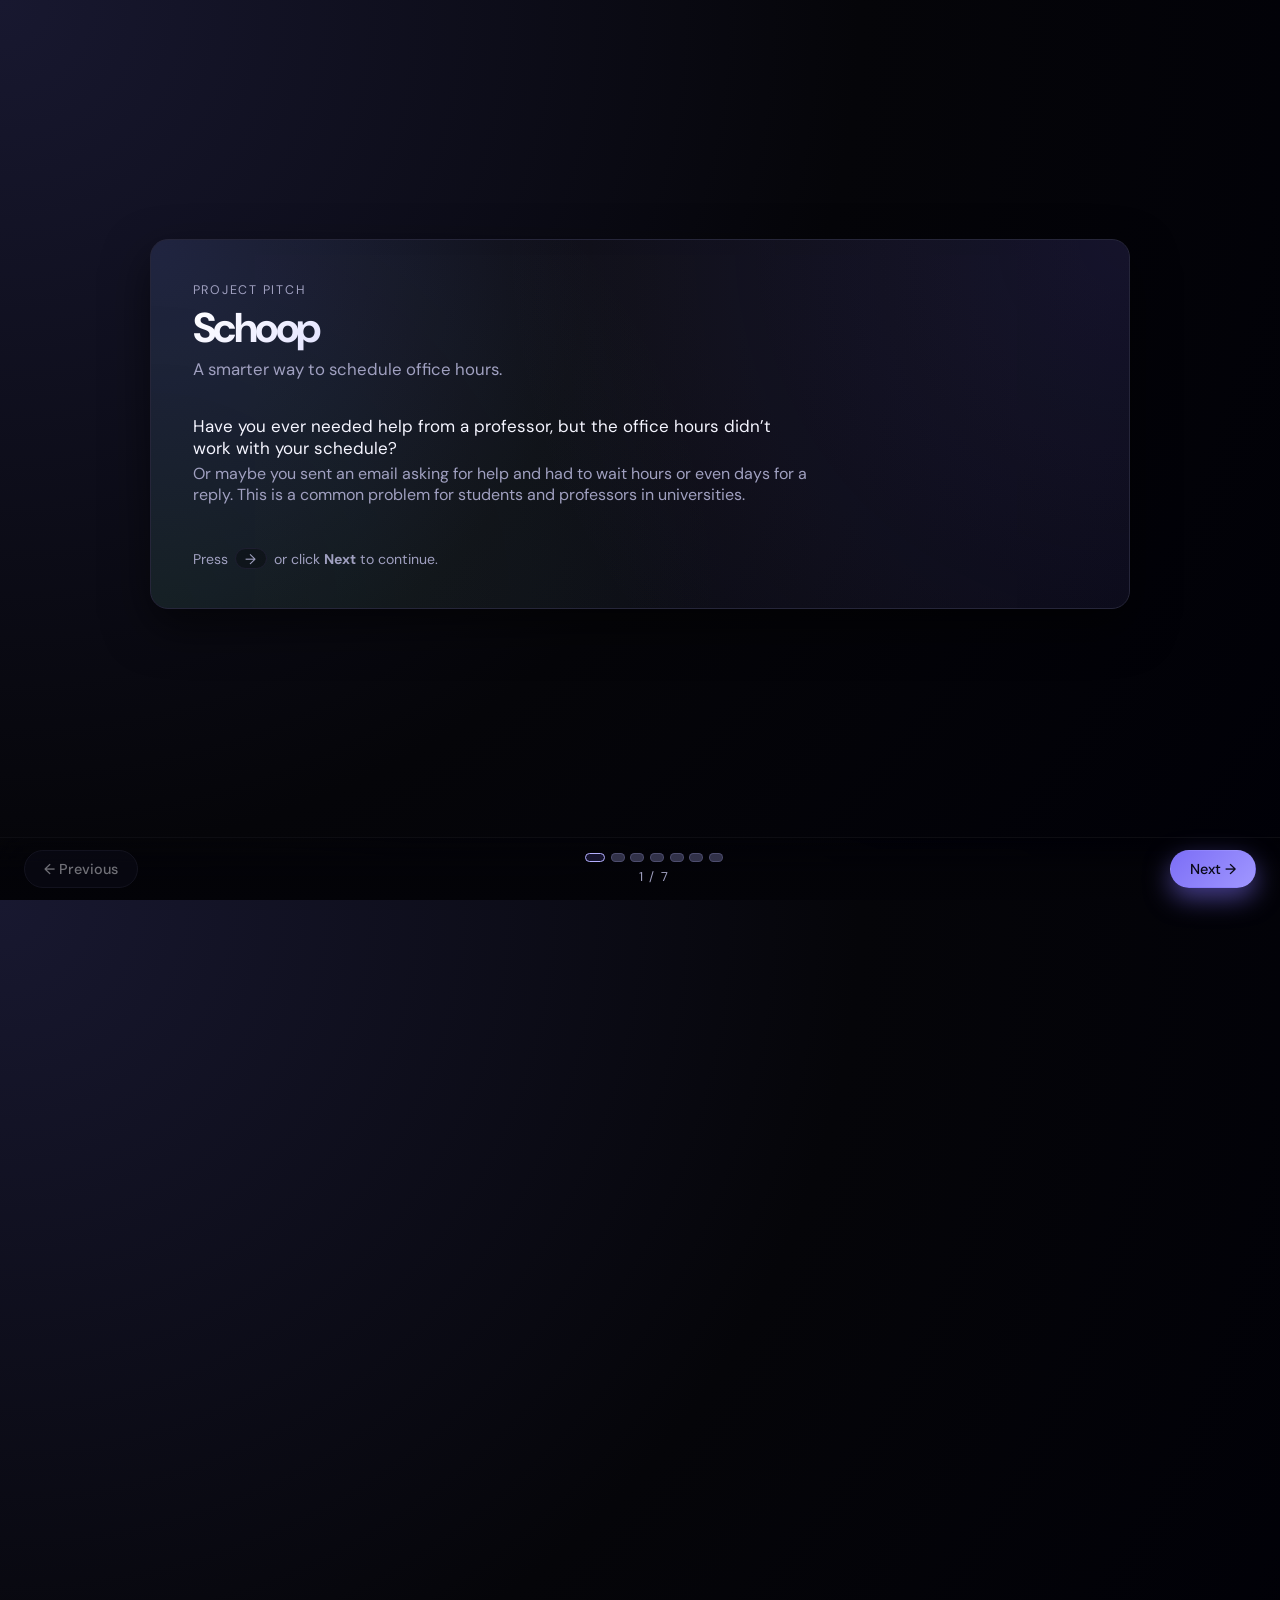
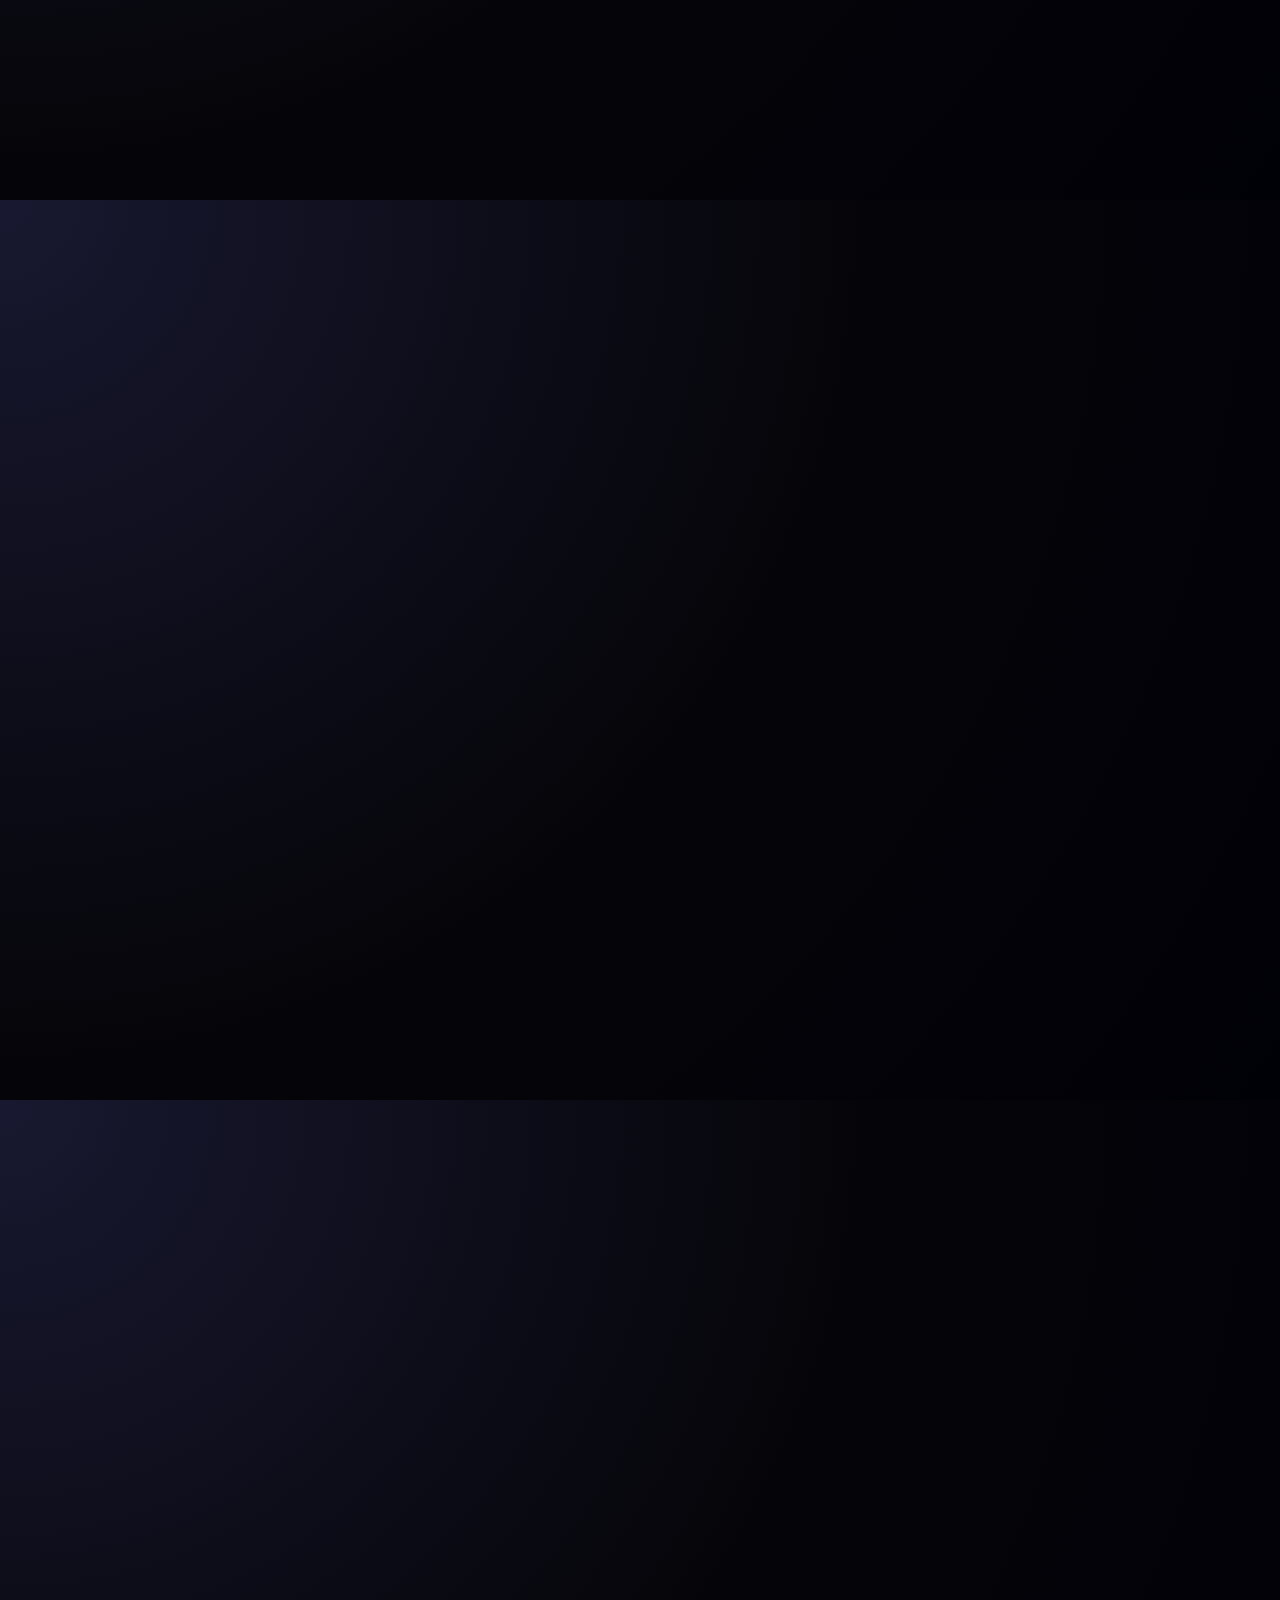
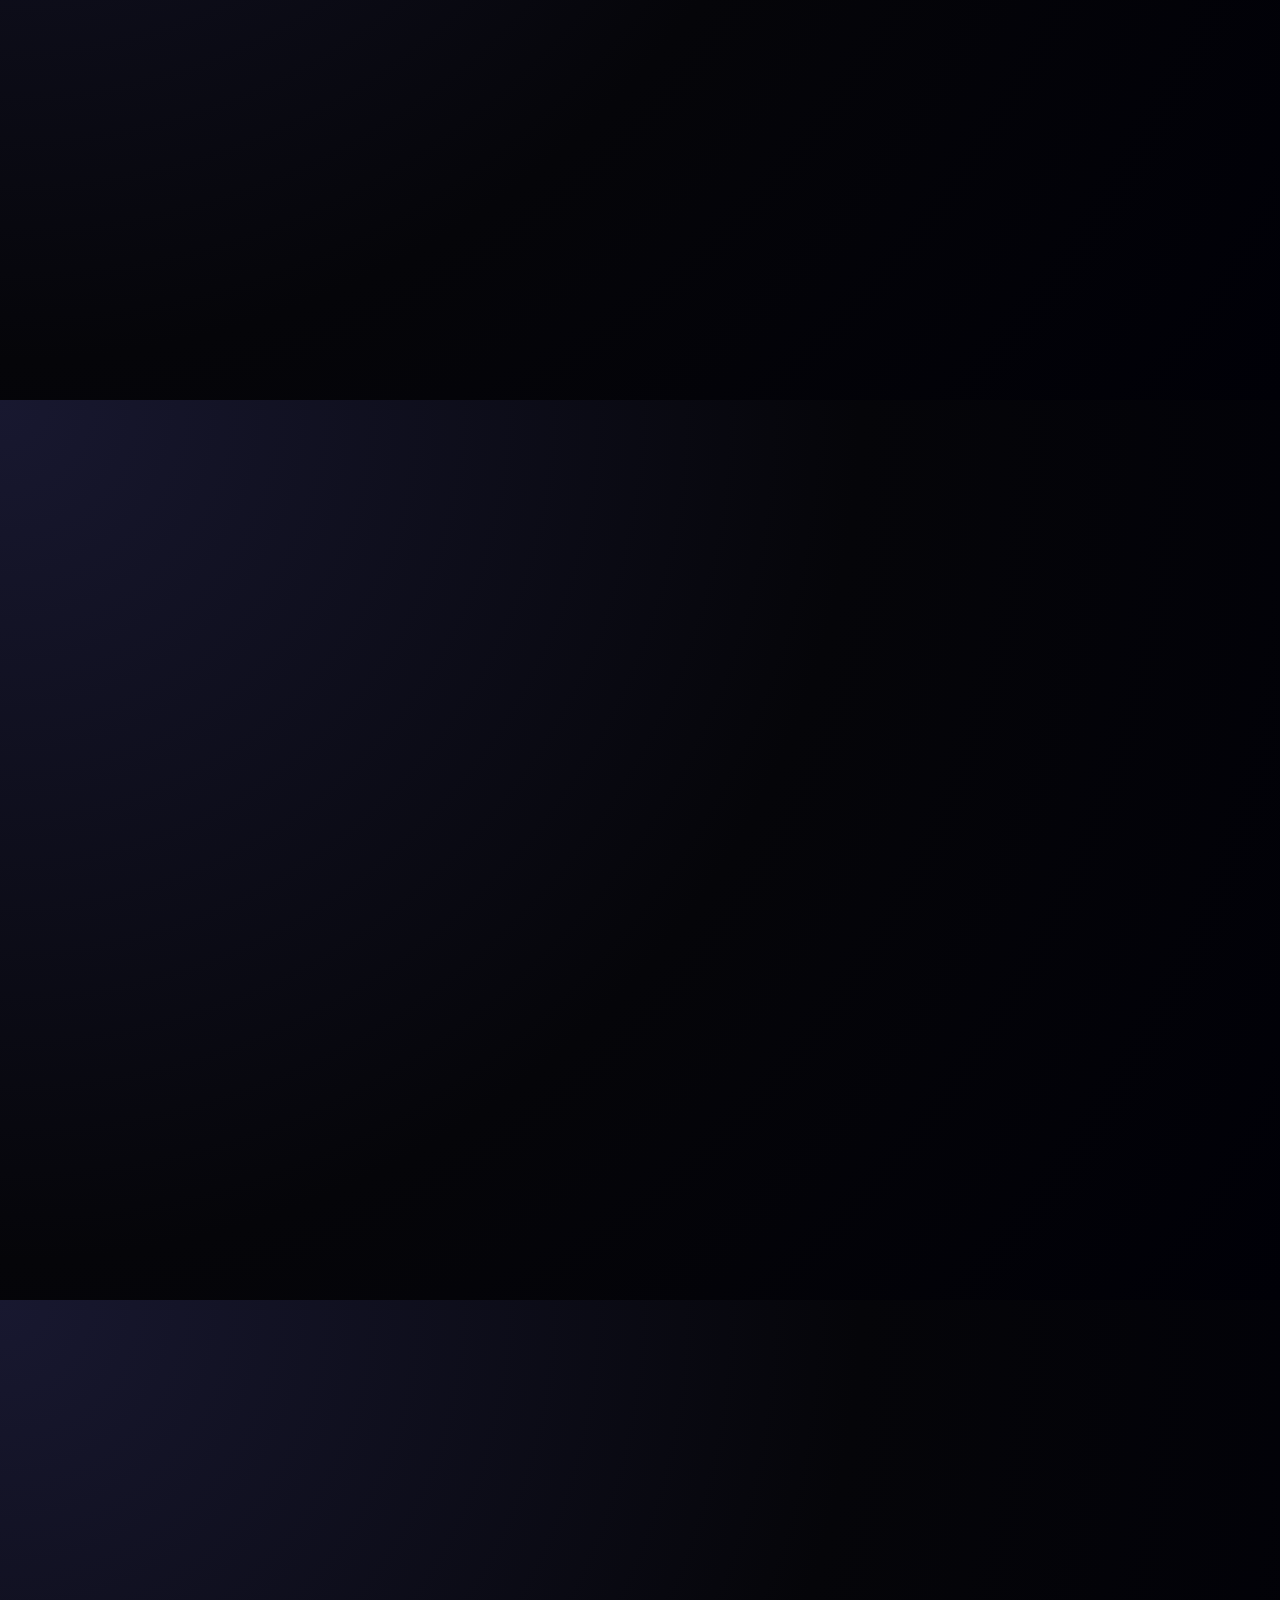
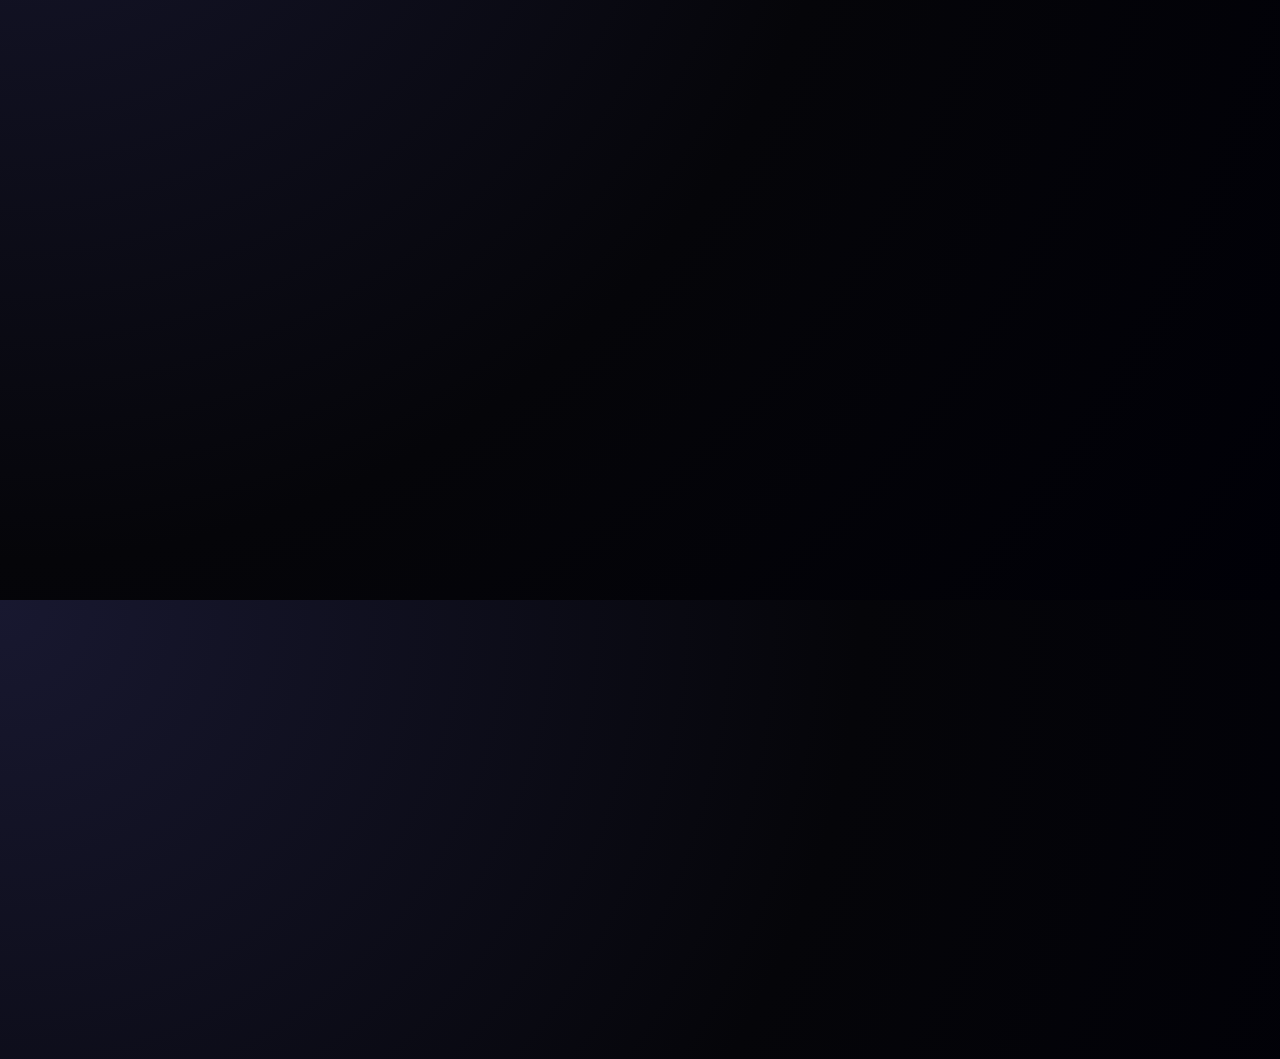
==== schoop.html @ f84122e2 "Add files via upload" ====
<!DOCTYPE html>
<html lang="en">
  <head>
    <meta charset="UTF-8" />
    <meta name="viewport" content="width=device-width, initial-scale=1.0" />
    <title>Schoop — Smarter Office Hours</title>
    <link rel="preconnect" href="https://fonts.googleapis.com" />
    <link rel="preconnect" href="https://fonts.gstatic.com" crossorigin />
    <link
      href="https://fonts.googleapis.com/css2?family=DM+Sans:ital,opsz,wght@0,9..40,400;0,9..40,500;0,9..40,600;0,9..40,700&display=swap"
      rel="stylesheet"
    />
    <link rel="stylesheet" href="schoop.css" />
  </head>
  <body>
    <div class="deck">
      <!-- Slide 1: Opening / Hero -->
      <section class="slide slide-hero active" id="slide-opening" aria-label="Opening">
        <div class="slide-inner">
          <header class="hero-header">
            <p class="eyebrow">Project Pitch</p>
            <h1>Schoop</h1>
            <p class="hero-tagline">A smarter way to schedule office hours.</p>
          </header>
          <div class="hero-body">
            <p class="lede">
              Have you ever needed help from a professor, but the office hours didn’t work with your schedule?
            </p>
            <p>
              Or maybe you sent an email asking for help and had to wait hours or even days for a reply. This is a
              common problem for students and professors in universities.
            </p>
          </div>
          <div class="hero-footer">
            <p class="hint">Press <span>→</span> or click <strong>Next</strong> to continue.</p>
          </div>
        </div>
      </section>

      <!-- Slide 2: Problem -->
      <section class="slide" id="slide-problem" aria-label="Problem">
        <div class="slide-inner">
          <h2>Problem</h2>
          <p class="slide-intro">
            Today, organizing office hours or extra help sessions is often inefficient for both students and professors.
          </p>

          <div class="two-column">
            <div class="column card">
              <h3>For students</h3>
              <ul>
                <li>Office hours conflict with classes, jobs, or commuting times.</li>
                <li>Uncertainty about when a professor is actually available.</li>
                <li>Slow back-and-forth over email just to ask a question.</li>
              </ul>
            </div>
            <div class="column card">
              <h3>For professors</h3>
              <ul>
                <li>No clear picture of when most students are free.</li>
                <li>Overcrowded office hours at some times, empty ones at others.</li>
                <li>Lots of individual emails to coordinate extra help sessions.</li>
              </ul>
            </div>
          </div>

          <p class="slide-summary">
            The result: overcrowded office hours, missed opportunities for help, and a lot of unnecessary coordination.
          </p>
        </div>
      </section>

      <!-- Slide 3: Solution -->
      <section class="slide" id="slide-solution" aria-label="Solution">
        <div class="slide-inner">
          <h2>Solution — Schoop</h2>
          <p class="slide-intro">
            To solve this problem, we built <strong>Schoop</strong> — a scheduling platform designed to simplify
            communication between students and teachers.
          </p>

          <div class="feature-grid">
            <article class="feature-card">
              <h3>Smart scheduling polls</h3>
              <p>
                Professors create time slots for specific courses, and students quickly mark what works for them.
              </p>
            </article>
            <article class="feature-card">
              <h3>Instant majority view</h3>
              <p>
                Schoop automatically aggregates responses to show which times work best for the majority of students.
              </p>
            </article>
            <article class="feature-card">
              <h3>Less email, more help</h3>
              <p>
                Instead of long email chains, students and professors align on office hours in a single, shared view.
              </p>
            </article>
          </div>
        </div>
      </section>

      <!-- Slide 4: How it works -->
      <section class="slide" id="slide-how" aria-label="How it works">
        <div class="slide-inner">
          <h2>How it works</h2>
          <div class="flow-grid">
            <div class="card flow-card">
              <h3>Professors</h3>
              <ol>
                <li>Log in using their university email.</li>
                <li>Select the course and create available time slots.</li>
                <li>Share the Schoop poll link with their students.</li>
              </ol>
            </div>
            <div class="card flow-card">
              <h3>Students</h3>
              <ol>
                <li>Log in with their school email.</li>
                <li>Choose the time slots that work best for them.</li>
                <li>See how classmates responded and view the final schedule.</li>
              </ol>
            </div>
          </div>

          <p class="slide-summary">
            Behind the scenes, Schoop aggregates every response and generates a clear schedule that highlights the
            best-fit times.
          </p>
        </div>
      </section>

      <!-- Slide 5: Key features -->
      <section class="slide" id="slide-features" aria-label="Key features">
        <div class="slide-inner">
          <h2>Key features</h2>
          <div class="feature-grid">
            <article class="feature-card">
              <h3>Multiple teachers</h3>
              <p>Support for many professors using the platform at the same time.</p>
            </article>
            <article class="feature-card">
              <h3>Multiple courses</h3>
              <p>Each course has its own schedule and availability poll.</p>
            </article>
            <article class="feature-card">
              <h3>Live vote counts</h3>
              <p>Students can see how many classmates selected each time slot.</p>
            </article>
            <article class="feature-card">
              <h3>Final schedule view</h3>
              <p>
                Once responses are in, everyone can see the final schedule based on the teacher’s selected
                availability.
              </p>
            </article>
          </div>
        </div>
      </section>

      <!-- Slide 6: Technology -->
      <section class="slide" id="slide-technology" aria-label="Technology">
        <div class="slide-inner">
          <h2>Technology</h2>
          <p class="slide-intro">
            Schoop is deliberately lightweight, using tools that many universities already rely on.
          </p>

          <div class="tech-grid">
            <div class="card tech-card">
              <h3>Frontend</h3>
              <ul>
                <li>JavaScript-powered web interface.</li>
                <li>Responsive layout designed for both laptops and projectors.</li>
              </ul>
            </div>
            <div class="card tech-card">
              <h3>Backend</h3>
              <ul>
                <li>Google Apps Script as the application layer.</li>
                <li>JSON-based HTTP APIs for communication with the frontend.</li>
              </ul>
            </div>
            <div class="card tech-card">
              <h3>Data</h3>
              <ul>
                <li>Google Sheets used as a lightweight, structured database.</li>
                <li>Easy to inspect, export, and share schedule data.</li>
              </ul>
            </div>
          </div>
        </div>
      </section>

      <!-- Slide 7: Impact & Closing -->
      <section class="slide" id="slide-impact" aria-label="Impact and closing">
        <div class="slide-inner">
          <h2>Impact</h2>
          <p>
            With Schoop, professors can organize office hours more efficiently, and students can easily find help
            sessions that actually fit their schedules.
          </p>

          <div class="impact-grid">
            <div class="card impact-card">
              <h3>For professors</h3>
              <ul>
                <li>Office hours that align with when students are truly available.</li>
                <li>Fewer emails and manual scheduling headaches.</li>
              </ul>
            </div>
            <div class="card impact-card">
              <h3>For students</h3>
              <ul>
                <li>Easier access to academic support.</li>
                <li>Less time spent coordinating, more time spent learning.</li>
              </ul>
            </div>
          </div>

          <div class="closing-block">
            <h2>Closing</h2>
            <p>
              Our goal is simple: make academic support easier to organize, easier to access, and more effective for
              both students and professors.
            </p>
            <p class="questions">Thank you for listening. We’re happy to answer any questions.</p>
          </div>
        </div>
      </section>
    </div>

    <footer class="deck-nav" aria-label="Slide navigation">
      <button type="button" class="nav-button" id="prevBtn" aria-label="Previous slide">
        ← Previous
      </button>
      <div class="nav-center">
        <div class="nav-dots" id="navDots" aria-hidden="true"></div>
        <p class="nav-counter" id="navCounter">1 / 7</p>
      </div>
      <button type="button" class="nav-button primary" id="nextBtn" aria-label="Next slide">
        Next →
      </button>
    </footer>

    <script src="schoop.js"></script>
  </body>
  </html>
---- schoop.css ----
:root {
  --bg: #050509;
  --surface: #101018;
  --surface-soft: #151524;
  --border: #26263a;
  --border-soft: #1e1e30;
  --text: #f5f5ff;
  --text-muted: #a0a0c0;
  --accent: #7c6ef6;
  --accent-soft: rgba(124, 110, 246, 0.16);
  --accent-strong: rgba(124, 110, 246, 0.35);
  --accent-alt: #4ade80;
  --radius-lg: 18px;
  --radius-md: 12px;
  --radius-sm: 8px;
  --shadow-soft: 0 18px 45px rgba(0, 0, 0, 0.55);
  --font-sans: "DM Sans", system-ui, -apple-system, BlinkMacSystemFont, sans-serif;
}

*,
*::before,
*::after {
  box-sizing: border-box;
}

html,
body {
  margin: 0;
  padding: 0;
  height: 100%;
}

body {
  min-height: 100vh;
  background: radial-gradient(circle at top left, #181830 0, #050509 55%, #000007 100%);
  color: var(--text);
  font-family: var(--font-sans);
  -webkit-font-smoothing: antialiased;
}

.deck {
  min-height: calc(100vh - 72px);
  display: flex;
  flex-direction: column;
  scroll-behavior: smooth;
}

.slide {
  min-height: calc(100vh - 72px);
  display: flex;
  align-items: center;
  justify-content: center;
  padding: 3.5rem 1.75rem 2.25rem;
  opacity: 0;
  transform: translateY(24px) scale(0.985);
  pointer-events: none;
  transition:
    opacity 260ms ease-out,
    transform 260ms ease-out;
}

.slide.active {
  opacity: 1;
  transform: translateY(0) scale(1);
  pointer-events: auto;
}

.slide-inner {
  max-width: 980px;
  width: 100%;
  background: radial-gradient(circle at top left, #202040 0, #101018 42%, #080812 100%);
  border-radius: var(--radius-lg);
  border: 1px solid var(--border);
  box-shadow: var(--shadow-soft);
  padding: 2.4rem 2.6rem 2.2rem;
  position: relative;
  overflow: hidden;
}

.slide-inner::before {
  content: "";
  position: absolute;
  inset: 0;
  background:
    radial-gradient(circle at top right, rgba(124, 110, 246, 0.12), transparent 60%),
    radial-gradient(circle at bottom left, rgba(74, 222, 128, 0.08), transparent 55%);
  opacity: 0.9;
  pointer-events: none;
}

.slide-inner > * {
  position: relative;
  z-index: 1;
}

.slide h1,
.slide h2,
.slide h3 {
  margin: 0;
}

.slide h2 {
  font-size: 1.8rem;
  letter-spacing: -0.03em;
  margin-bottom: 0.8rem;
}

.slide h3 {
  font-size: 1.1rem;
  margin-bottom: 0.4rem;
}

.slide p {
  margin: 0.2rem 0;
  color: var(--text-muted);
}

.slide-intro {
  font-size: 1.02rem;
  margin-bottom: 1.4rem;
}

.slide-summary {
  margin-top: 1.7rem;
  font-size: 0.98rem;
  color: var(--text-muted);
}

/* Hero slide */

.slide-hero .slide-inner {
  display: flex;
  flex-direction: column;
  gap: 1.8rem;
}

.hero-header {
  text-align: left;
}

.eyebrow {
  text-transform: uppercase;
  letter-spacing: 0.14em;
  font-size: 0.78rem;
  color: var(--accent-alt);
  margin-bottom: 0.4rem;
}

.hero-header h1 {
  font-size: 2.6rem;
  letter-spacing: -0.06em;
  background: linear-gradient(135deg, #ffffff 0%, #e2e2ff 20%, #b5afff 50%, var(--accent) 100%);
  -webkit-background-clip: text;
  -webkit-text-fill-color: transparent;
  background-clip: text;
  margin-bottom: 0.2rem;
}

.hero-tagline {
  font-size: 1.05rem;
  color: var(--text-muted);
}

.hero-body {
  max-width: 620px;
}

.hero-body .lede {
  font-size: 1.06rem;
  color: #f5f5ff;
}

.hero-footer {
  margin-top: 0.5rem;
}

.hint {
  font-size: 0.88rem;
  color: var(--text-muted);
}

.hint span {
  display: inline-flex;
  align-items: center;
  justify-content: center;
  border-radius: 999px;
  padding: 0.05rem 0.6rem;
  border: 1px solid var(--border-soft);
  background: rgba(0, 0, 0, 0.3);
  margin-inline: 0.2rem;
}

/* Layout helpers */

.two-column {
  display: grid;
  grid-template-columns: repeat(2, minmax(0, 1fr));
  gap: 1.4rem;
  margin-top: 1.4rem;
}

.column {
  min-width: 0;
}

ul,
ol {
  margin: 0.4rem 0 0;
  padding-left: 1.2rem;
  color: var(--text-muted);
  font-size: 0.96rem;
}

li + li {
  margin-top: 0.18rem;
}

.card {
  background: linear-gradient(145deg, rgba(11, 11, 24, 0.96), rgba(18, 18, 34, 0.9));
  border-radius: var(--radius-md);
  border: 1px solid var(--border-soft);
  padding: 1rem 1.1rem 1rem;
}

/* Feature grid */

.feature-grid {
  margin-top: 1.4rem;
  display: grid;
  grid-template-columns: repeat(3, minmax(0, 1fr));
  gap: 1.1rem;
}

.feature-card {
  background: linear-gradient(150deg, rgba(18, 18, 40, 0.96), rgba(20, 18, 55, 0.9));
  border-radius: var(--radius-md);
  border: 1px solid rgba(124, 110, 246, 0.35);
  padding: 1rem 1.1rem 1rem;
  box-shadow: 0 14px 28px rgba(0, 0, 0, 0.5);
}

.feature-card h3 {
  color: #e4e4ff;
}

.feature-card p {
  font-size: 0.96rem;
}

/* Flow grid */

.flow-grid {
  display: grid;
  grid-template-columns: repeat(2, minmax(0, 1fr));
  gap: 1.2rem;
  margin-top: 1.4rem;
}

.flow-card ol {
  font-size: 0.96rem;
}

/* Technology & impact */

.tech-grid,
.impact-grid {
  display: grid;
  grid-template-columns: repeat(3, minmax(0, 1fr));
  gap: 1.1rem;
  margin-top: 1.4rem;
}

.impact-grid {
  grid-template-columns: repeat(2, minmax(0, 1fr));
}

.tech-card ul,
.impact-card ul {
  font-size: 0.95rem;
}

.closing-block {
  margin-top: 1.8rem;
  padding-top: 1.2rem;
  border-top: 1px solid rgba(255, 255, 255, 0.05);
}

.closing-block h2 {
  font-size: 1.4rem;
  margin-bottom: 0.6rem;
}

.closing-block p {
  font-size: 0.98rem;
}

.questions {
  margin-top: 0.6rem;
  color: #e4e4ff;
}

/* Deck navigation */

.deck-nav {
  position: sticky;
  bottom: 0;
  display: flex;
  align-items: center;
  justify-content: space-between;
  padding: 0.75rem 1.5rem;
  background: linear-gradient(to top, rgba(3, 3, 8, 0.98), rgba(3, 3, 8, 0.85), transparent);
  border-top: 1px solid rgba(255, 255, 255, 0.04);
  backdrop-filter: blur(18px);
  gap: 1rem;
}

.nav-button {
  border-radius: 999px;
  border: 1px solid var(--border);
  padding: 0.55rem 1.2rem;
  font-size: 0.9rem;
  font-weight: 500;
  font-family: var(--font-sans);
  background: rgba(15, 15, 30, 0.9);
  color: var(--text);
  cursor: pointer;
  display: inline-flex;
  align-items: center;
  gap: 0.25rem;
  transition:
    background 0.18s ease-out,
    border-color 0.18s ease-out,
    transform 0.13s ease-out,
    box-shadow 0.13s ease-out;
}

.nav-button.primary {
  background: linear-gradient(135deg, var(--accent) 0%, #a097ff 100%);
  border-color: transparent;
  color: #080816;
  box-shadow: 0 10px 26px rgba(124, 110, 246, 0.55);
}

.nav-button:disabled {
  opacity: 0.45;
  cursor: default;
  box-shadow: none;
}

.nav-button:not(:disabled):hover {
  background: radial-gradient(circle at top, rgba(255, 255, 255, 0.04), rgba(10, 10, 22, 0.9));
  border-color: var(--accent-strong);
  transform: translateY(-1px);
}

.nav-button.primary:not(:disabled):hover {
  background: linear-gradient(135deg, #b2a8ff 0%, var(--accent) 100%);
  box-shadow: 0 14px 30px rgba(124, 110, 246, 0.65);
}

.nav-center {
  display: flex;
  flex-direction: column;
  align-items: center;
  gap: 0.35rem;
  flex: 1;
}

.nav-counter {
  margin: 0;
  font-size: 0.8rem;
  letter-spacing: 0.14em;
  text-transform: uppercase;
  color: var(--text-muted);
}

.nav-dots {
  display: flex;
  align-items: center;
  justify-content: center;
  gap: 0.35rem;
}

.nav-dot {
  width: 9px;
  height: 9px;
  border-radius: 999px;
  background: rgba(120, 120, 170, 0.4);
  border: 1px solid rgba(120, 120, 170, 0.4);
  cursor: pointer;
  transition:
    width 0.18s ease-out,
    background 0.18s ease-out,
    border-color 0.18s ease-out,
    opacity 0.18s ease-out;
}

.nav-dot.active {
  width: 20px;
  background: var(--accent-soft);
  border-color: #b4afff;
}

.nav-dot:hover {
  opacity: 0.9;
}

/* Responsive */

@media (max-width: 900px) {
  .slide-inner {
    padding: 2rem 1.4rem 1.7rem;
    border-radius: 16px;
  }

  .hero-header h1 {
    font-size: 2.2rem;
  }

  .two-column,
  .feature-grid,
  .flow-grid,
  .tech-grid,
  .impact-grid {
    grid-template-columns: minmax(0, 1fr);
  }

  .feature-grid,
  .tech-grid,
  .impact-grid {
    gap: 0.9rem;
  }
}

@media (max-width: 640px) {
  .slide {
    padding: 3rem 1.1rem 2.1rem;
  }

  .hero-header h1 {
    font-size: 1.9rem;
  }

  .slide h2 {
    font-size: 1.6rem;
  }

  .deck-nav {
    padding-inline: 1.1rem;
    gap: 0.7rem;
  }

  .nav-button {
    padding-inline: 0.85rem;
  }

  .nav-counter {
    font-size: 0.78rem;
  }

  .hero-body .lede {
    font-size: 1rem;
  }
}
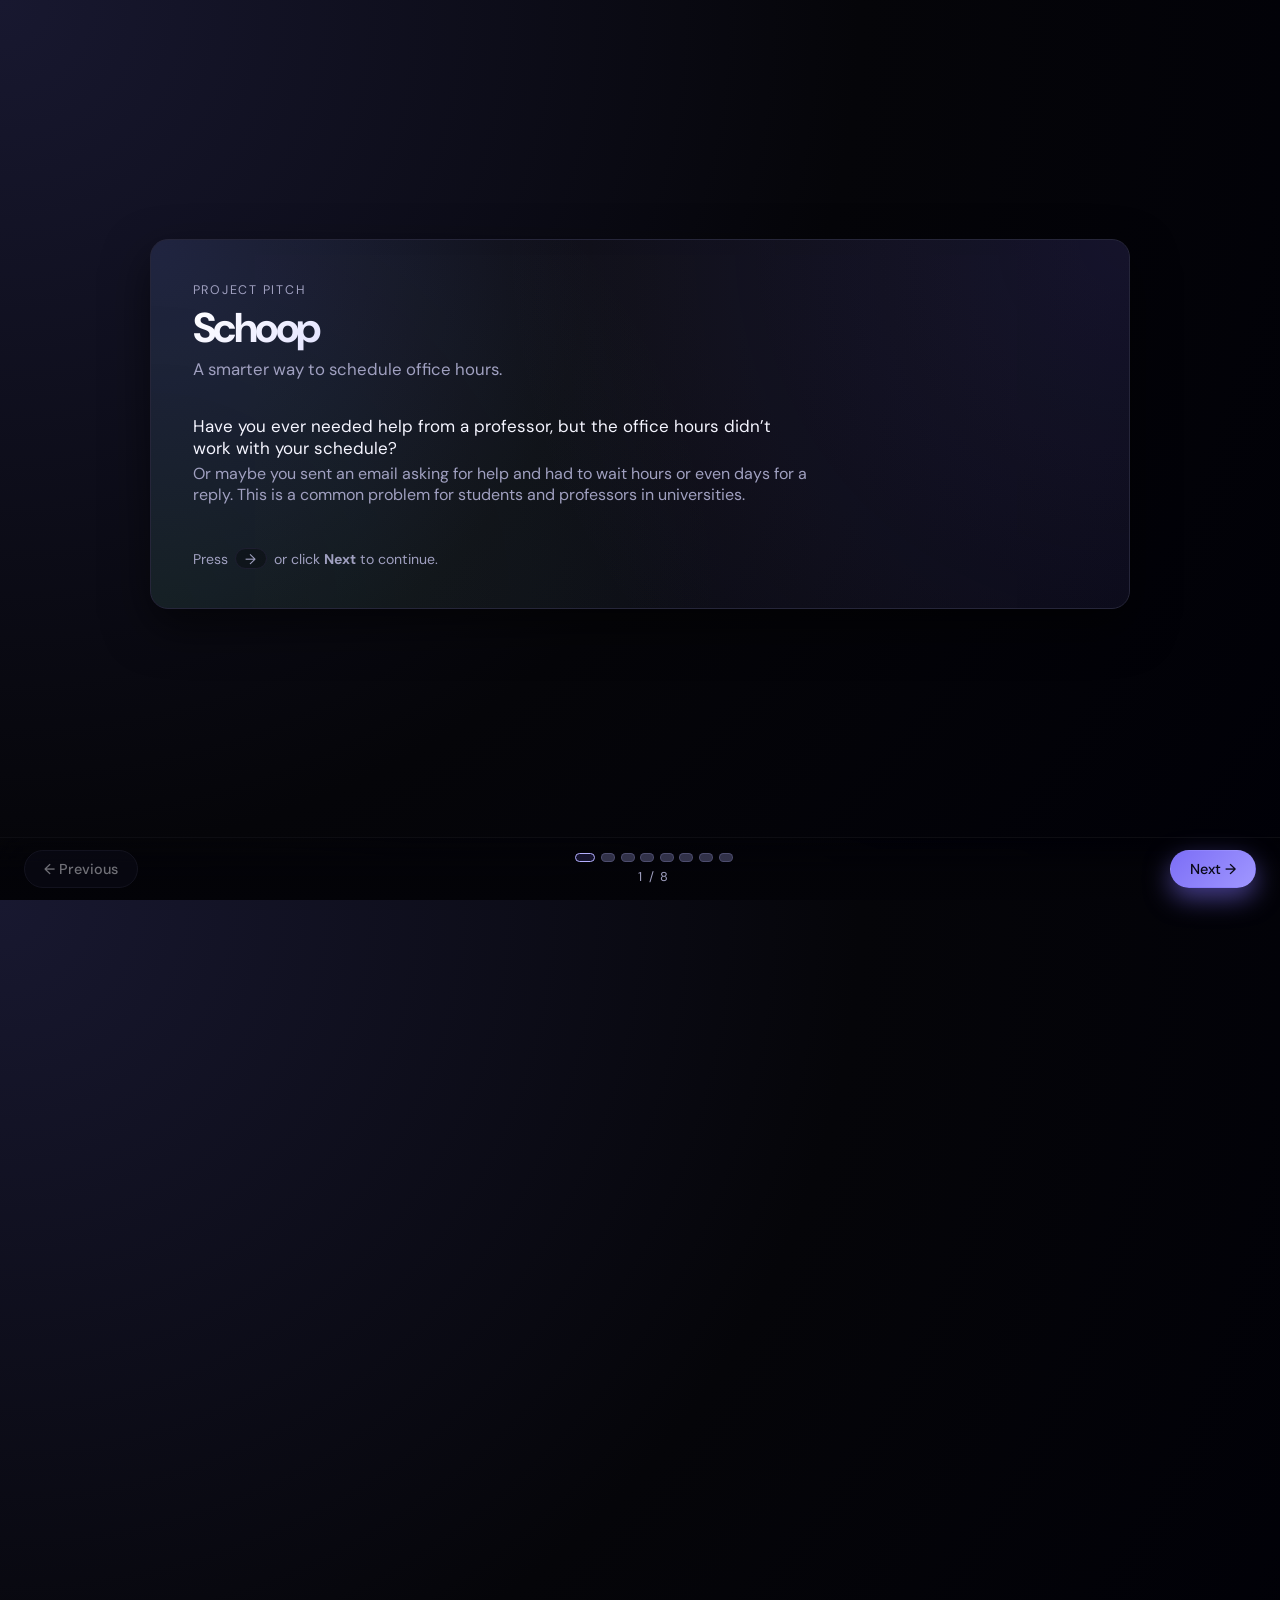
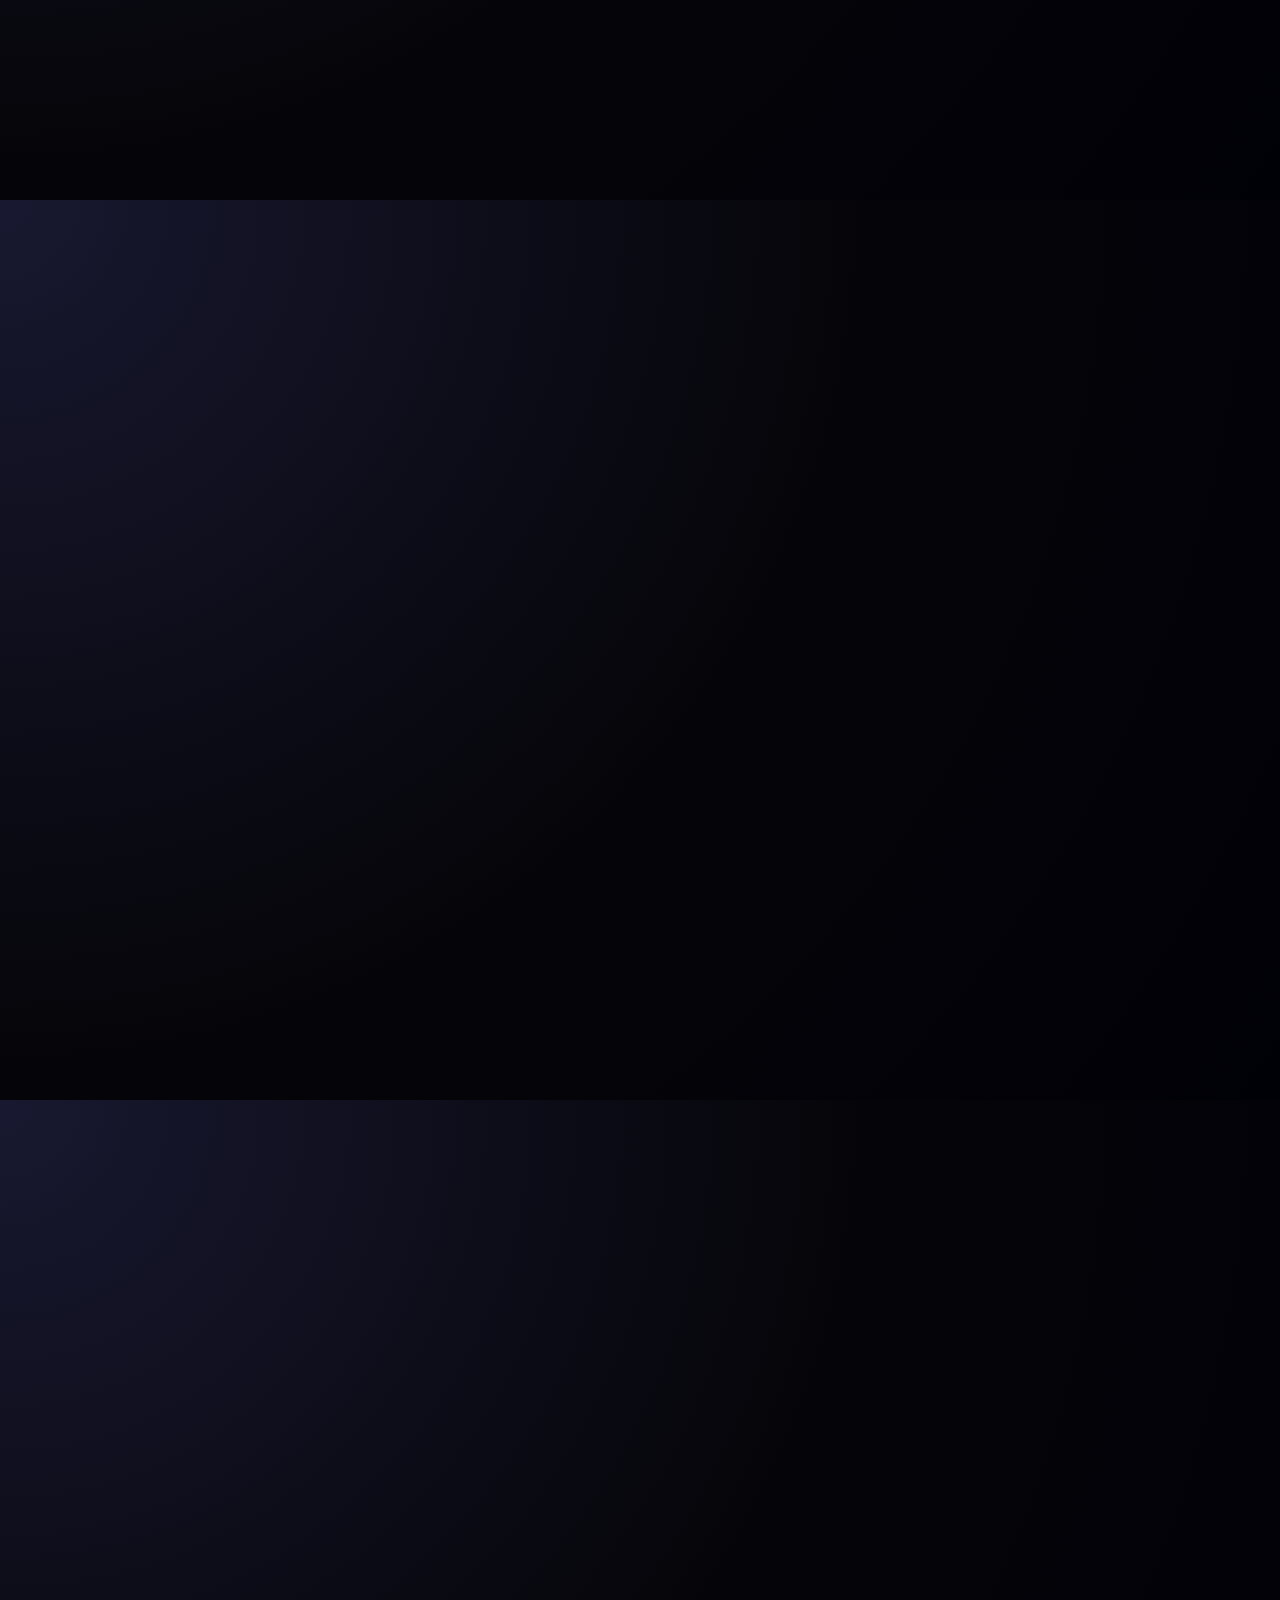
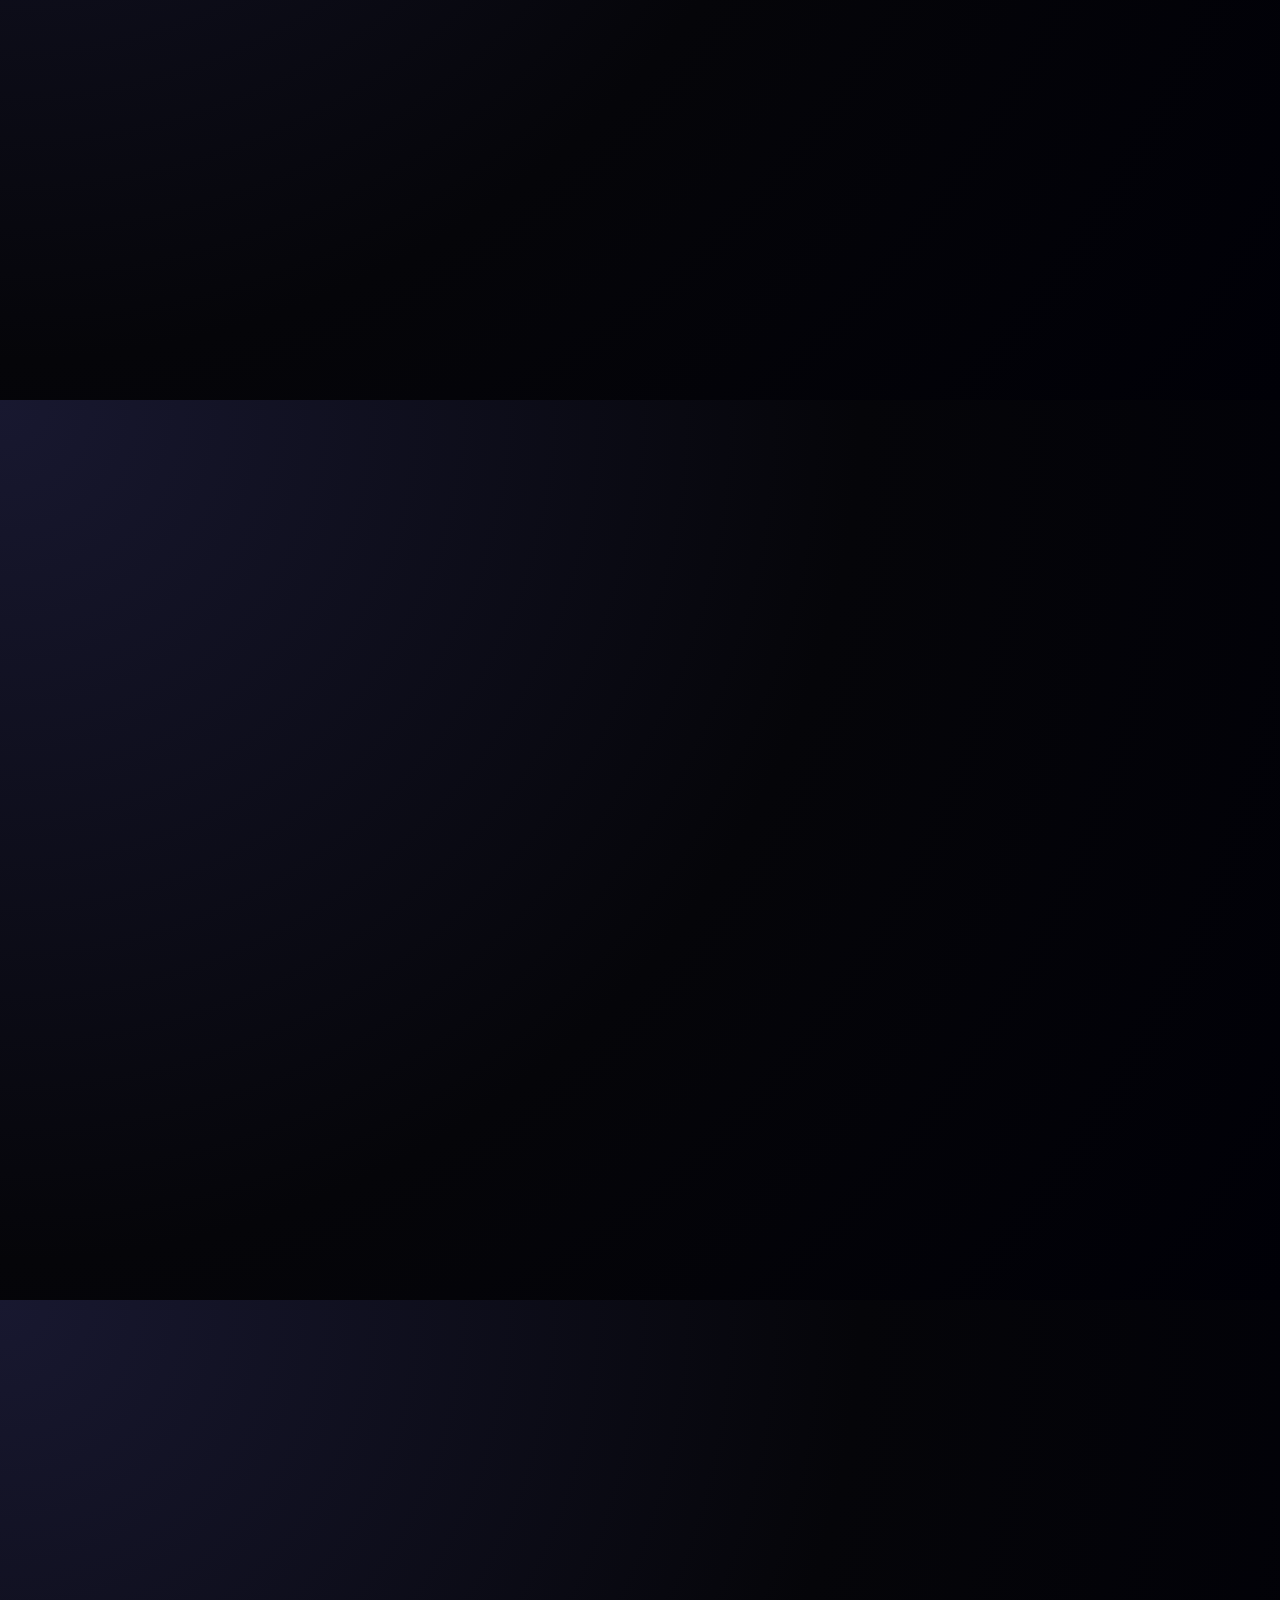
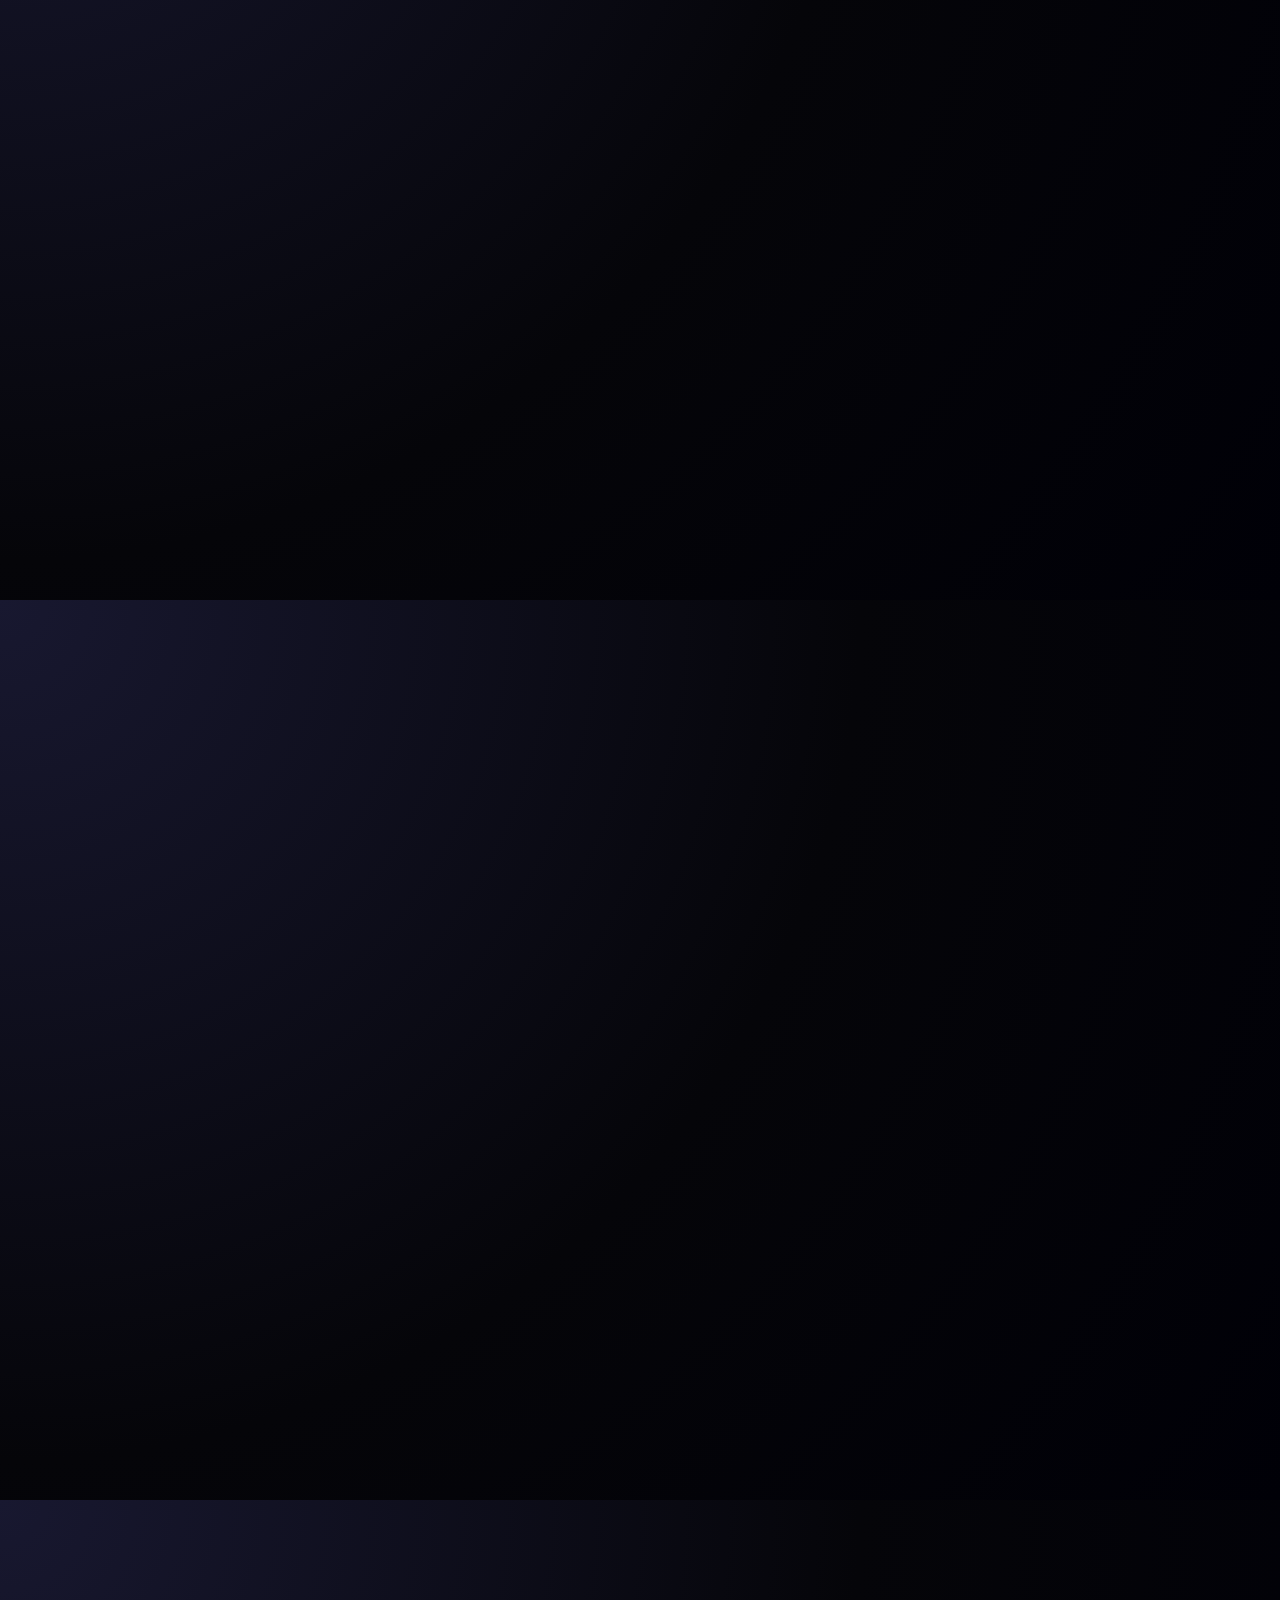
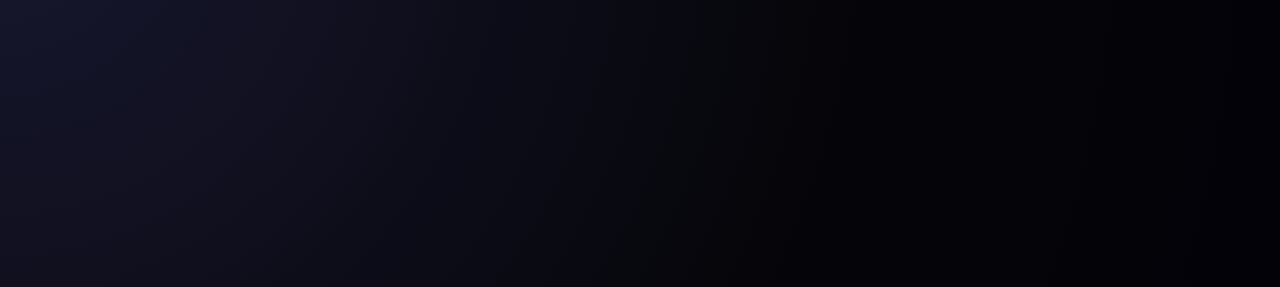
==== commit 72542aec: "Add final image slide to Schoop deck" ====
--- a/schoop.html
+++ b/schoop.html
@@ -230,6 +230,22 @@
           </div>
         </div>
       </section>
+
+      <!-- Slide 8: Example student view image -->
+      <section class="slide ad-slide" id="slide-adverts" aria-label="Example student view">
+        <div class="slide-inner">
+          <p class="ad-slide-title">
+            Example: how a student might see an office hours booking interface with surrounding content.
+          </p>
+          <div class="ad-image-wrapper">
+            <img
+              src="MTA_Hacks_2026_Adverts.png"
+              alt="Example mockup of an office hours booking page with surrounding advertisements."
+              class="ad-image"
+            />
+          </div>
+        </div>
+      </section>
     </div>
 
     <footer class="deck-nav" aria-label="Slide navigation">
--- a/schoop.css
+++ b/schoop.css
@@ -299,6 +299,31 @@
   color: #e4e4ff;
 }
 
+/* Ad image slide */
+
+.ad-slide .slide-inner {
+  padding: 1.4rem 1.4rem 1.6rem;
+}
+
+.ad-slide-title {
+  font-size: 1.1rem;
+  margin-bottom: 0.9rem;
+  color: var(--text-muted);
+}
+
+.ad-image-wrapper {
+  border-radius: var(--radius-md);
+  overflow: hidden;
+  border: 1px solid var(--border-soft);
+  background: #000;
+}
+
+.ad-image {
+  display: block;
+  width: 100%;
+  height: auto;
+}
+
 /* Deck navigation */
 
 .deck-nav {
